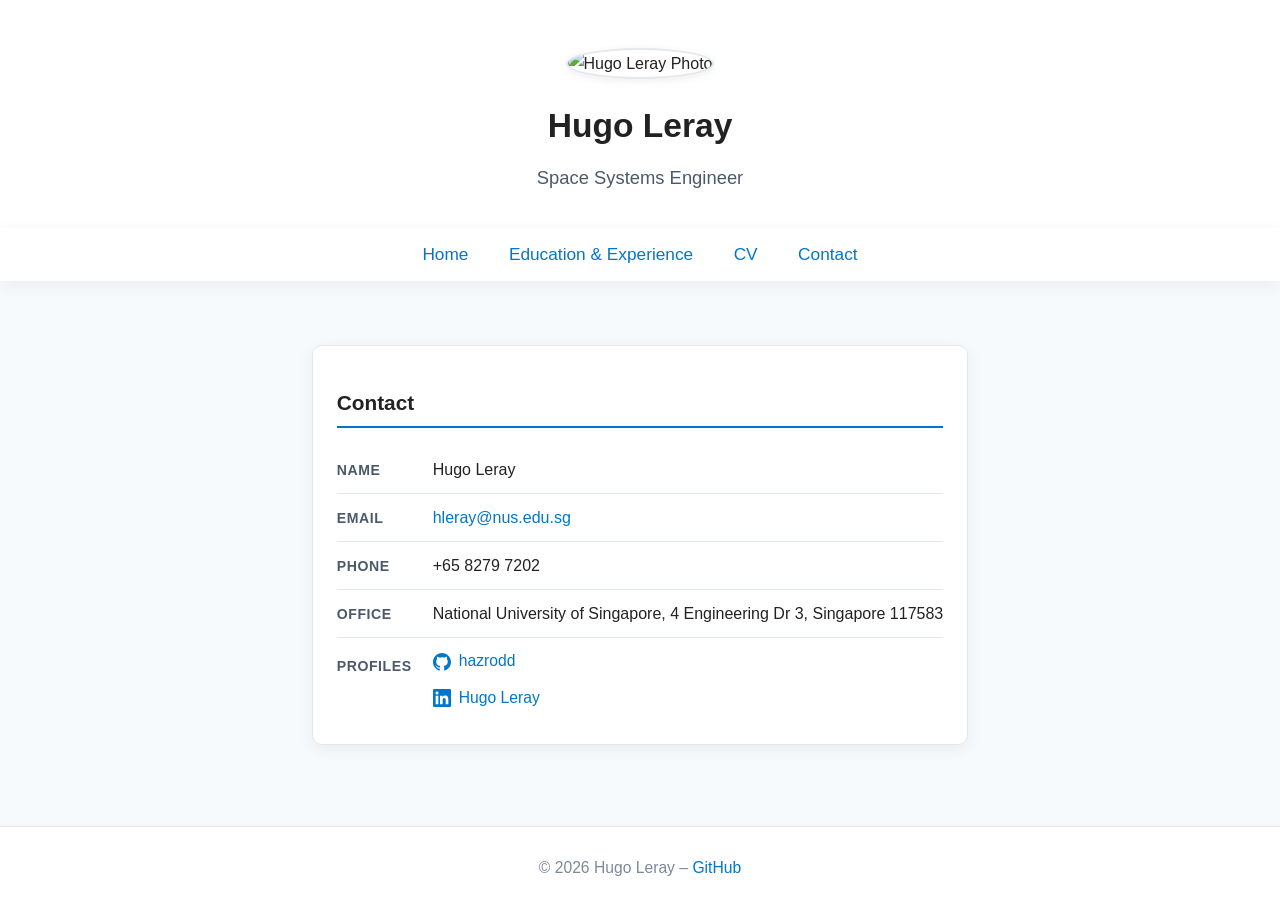
==== contact.html @ 207df249 "Initial commit – personal site" ====
<!DOCTYPE html>
<html lang="fr">
<head>
  <meta charset="UTF-8" />
  <meta name="viewport" content="width=device-width, initial-scale=1.0" />
  <title>Contact – Hugo Leray</title>
  <link rel="stylesheet" href="style.css" />
</head>
<body>
  <div id="site-header"></div>
  <script src="header.js"></script>
  <nav>
    <a href="index.html">Home</a>
    <!-- <a href="publications.html">Publications</a> -->
    <a href="education.html">Education & Experience</a>
    <a href="CV_2026-04-09_Hugo_LERAY.pdf" target="_blank">CV</a>
    <a href="contact.html">Contact</a>
  </nav>
  <main>
    <section class="card">
      <h2>Contact</h2>
      <dl class="contact-list">
        <div class="contact-row">
          <dt>Name</dt>
          <dd>Hugo Leray</dd>
        </div>
        <div class="contact-row">
          <dt>Email</dt>
          <dd><a href="mailto:hleray@nus.edu.sg">hleray@nus.edu.sg</a></dd>
        </div>
        <div class="contact-row">
          <dt>Phone</dt>
          <dd>+65 8279 7202</dd>
        </div>
        <div class="contact-row">
          <dt>Office</dt>
          <dd>National University of Singapore, 4 Engineering Dr 3, Singapore 117583</dd>
        </div>
        <div class="contact-row">
          <dt>Profiles</dt>
          <dd class="contact-profiles">
            <a href="https://github.com/hazrodd" target="_blank" class="profile-link" aria-label="GitHub">
              <svg class="profile-icon" viewBox="0 0 24 24" fill="currentColor" aria-hidden="true"><path d="M12 0C5.37 0 0 5.37 0 12c0 5.3 3.438 9.8 8.205 11.385.6.113.82-.258.82-.577 0-.285-.01-1.04-.015-2.04-3.338.724-4.042-1.61-4.042-1.61-.546-1.385-1.335-1.755-1.335-1.755-1.087-.744.084-.729.084-.729 1.205.084 1.838 1.236 1.838 1.236 1.07 1.835 2.809 1.305 3.495.998.108-.776.417-1.305.76-1.605-2.665-.3-5.466-1.332-5.466-5.93 0-1.31.465-2.38 1.235-3.22-.135-.303-.54-1.523.105-3.176 0 0 1.005-.322 3.3 1.23A11.52 11.52 0 0 1 12 5.803c1.02.005 2.047.138 3.006.404 2.29-1.552 3.297-1.23 3.297-1.23.645 1.653.24 2.873.12 3.176.765.84 1.23 1.91 1.23 3.22 0 4.61-2.805 5.625-5.475 5.92.42.36.81 1.096.81 2.22 0 1.606-.015 2.896-.015 3.286 0 .315.21.69.825.57C20.565 21.795 24 17.295 24 12c0-6.63-5.37-12-12-12z"/></svg>
              hazrodd
            </a>
            <a href="https://www.linkedin.com/in/hugo-leray/" target="_blank" class="profile-link" aria-label="LinkedIn">
              <svg class="profile-icon" viewBox="0 0 24 24" fill="currentColor" aria-hidden="true"><path d="M20.447 20.452h-3.554v-5.569c0-1.328-.027-3.037-1.852-3.037-1.853 0-2.136 1.445-2.136 2.939v5.667H9.351V9h3.414v1.561h.046c.477-.9 1.637-1.85 3.37-1.85 3.601 0 4.267 2.37 4.267 5.455v6.286zM5.337 7.433a2.062 2.062 0 0 1-2.063-2.065 2.064 2.064 0 1 1 2.063 2.065zm1.782 13.019H3.555V9h3.564v11.452zM22.225 0H1.771C.792 0 0 .774 0 1.729v20.542C0 23.227.792 24 1.771 24h20.451C23.2 24 24 23.227 24 22.271V1.729C24 .774 23.2 0 22.222 0h.003z"/></svg>
              Hugo Leray
            </a>
          </dd>
        </div>
      </dl>
    </section>
  </main>
  <footer>
    © 2026 Hugo Leray – <a href="https://github.com/hazrodd">GitHub</a>
  </footer>
</body>
</html>
---- style.css ----
/* Thème professionnel et minimaliste pour Victor Gaya */
:root {
  --main-bg: #f7fafd;
  --main-color: #222;
  --accent: #0077cc;
  --accent-dark: #005fa3;
  --card-bg: #fff;
  --border: #e3e8ee;
  --shadow: 0 4px 16px rgba(0,0,0,0.06);
}
body {
  font-family: 'Segoe UI', 'Helvetica Neue', Arial, sans-serif;
  margin: 0;
  padding: 0;
  background: var(--main-bg);
  color: var(--main-color);
  min-height: 100vh;
  display: flex;
  flex-direction: column;
  line-height: 1.7;
}
header {
  text-align: center;
  padding: 48px 20px 24px 20px;
  background: var(--card-bg);
  box-shadow: var(--shadow);
}
header img {
  width: 140px;
  height: 140px;
  border-radius: 50%;
  object-fit: cover;
  border: 2.5px solid var(--border);
  box-shadow: 0 2px 8px rgba(0,0,0,0.07);
}
header h1 {
  margin: 18px 0 8px 0;
  font-size: 2.1em;
  font-weight: 600;
}
header p {
  font-size: 1.15em;
  color: #4a5a6a;
  margin: 0 0 10px 0;
}
nav {
  text-align: center;
  margin: 0 0 32px 0;
  background: var(--card-bg);
  box-shadow: var(--shadow);
  padding: 12px 0;
}
nav a {
  margin: 0 18px;
  font-size: 1.08em;
  color: var(--accent);
  text-decoration: none;
  font-weight: 500;
  transition: color 0.2s;
}
nav a:hover {
  color: var(--accent-dark);
  text-decoration: underline;
}
main {
  flex: 1;
  max-width: 820px;
  margin: 0 auto;
  padding: 32px 18px 24px 18px;
  background: transparent;
}
section {
  margin-bottom: 38px;
}
h2 {
  border-bottom: 2px solid var(--accent);
  padding-bottom: 5px;
  margin-bottom: 18px;
  font-size: 1.3em;
}
.card {
  background: var(--card-bg);
  border-radius: 10px;
  box-shadow: var(--shadow);
  padding: 22px 24px;
  margin-bottom: 24px;
  border: 1px solid var(--border);
}
footer {
  text-align: center;
  padding: 28px 10px 18px 10px;
  font-size: 0.98em;
  color: #7a8a99;
  background: var(--card-bg);
  border-top: 1px solid var(--border);
  margin-top: 32px;
}
a {
  color: var(--accent);
  text-decoration: none;
}
a:hover {
  color: var(--accent-dark);
  text-decoration: underline;
}
.contact-list {
  margin: 0;
  padding: 0;
}
.contact-row {
  display: flex;
  gap: 16px;
  padding: 10px 0;
  border-bottom: 1px solid var(--border);
  align-items: baseline;
}
.contact-row:last-child {
  border-bottom: none;
}
.contact-row dt {
  min-width: 80px;
  font-weight: 600;
  color: #4a5a6a;
  font-size: 0.88em;
  text-transform: uppercase;
  letter-spacing: 0.04em;
  flex-shrink: 0;
}
.contact-row dd {
  margin: 0;
  font-size: 1em;
  color: var(--main-color);
}
.contact-profiles {
  display: flex;
  flex-direction: column;
  gap: 10px;
}
.profile-link {
  display: inline-flex;
  align-items: center;
  gap: 8px;
  text-decoration: none;
  color: var(--accent);
  font-size: 0.98em;
}
.profile-link:hover {
  color: var(--accent-dark);
  text-decoration: underline;
}
.profile-icon {
  width: 18px;
  height: 18px;
  flex-shrink: 0;
}
.pub-list {
  list-style: none;
  padding: 0;
  margin: 0;
}
.pub-item {
  padding: 14px 0;
  border-bottom: 1px solid var(--border);
}
.pub-item:last-child {
  border-bottom: none;
}
.pub-title {
  font-size: 1.02em;
  font-weight: 500;
  margin-bottom: 4px;
}
.pub-meta {
  font-size: 0.9em;
  color: #4a5a6a;
}
.card--highlight {
  border-left: 4px solid var(--accent);
}
.current-position__label {
  font-size: 0.8em;
  font-weight: 600;
  text-transform: uppercase;
  letter-spacing: 0.06em;
  color: var(--accent);
  margin-bottom: 6px;
}
.current-position__title {
  font-size: 1.25em;
  font-weight: 600;
  margin-bottom: 2px;
}
.current-position__org {
  font-size: 0.95em;
  color: #4a5a6a;
  margin-bottom: 14px;
}
.current-position__topics {
  display: flex;
  flex-wrap: wrap;
  gap: 8px;
}
.topic-tag {
  background: #eef4fb;
  color: #1a5bbf;
  border: 1px solid #c0d8f0;
  border-radius: 20px;
  padding: 3px 12px;
  font-size: 0.85em;
  font-weight: 500;
}
.quick-links {
  display: grid;
  grid-template-columns: repeat(3, 1fr);
  gap: 16px;
  margin-bottom: 24px;
}
.quick-link-card {
  background: var(--card-bg);
  border: 1px solid var(--border);
  border-radius: 10px;
  box-shadow: var(--shadow);
  padding: 18px 20px;
  text-decoration: none;
  color: var(--main-color);
  transition: border-color 0.2s, box-shadow 0.2s;
  display: block;
}
.quick-link-card:hover {
  border-color: var(--accent);
  box-shadow: 0 4px 20px rgba(0,119,204,0.10);
  text-decoration: none;
  color: var(--main-color);
}
.quick-link-card__title {
  font-weight: 600;
  font-size: 1em;
  margin-bottom: 4px;
  color: var(--accent);
}
.quick-link-card__sub {
  font-size: 0.85em;
  color: #4a5a6a;
}
@media (max-width: 600px) {
  .quick-links {
    grid-template-columns: 1fr;
  }
}
@media (max-width: 600px) {
  header, main, .card {
    padding-left: 8px;
    padding-right: 8px;
  }
  nav a {
    margin: 0 8px;
  }
}
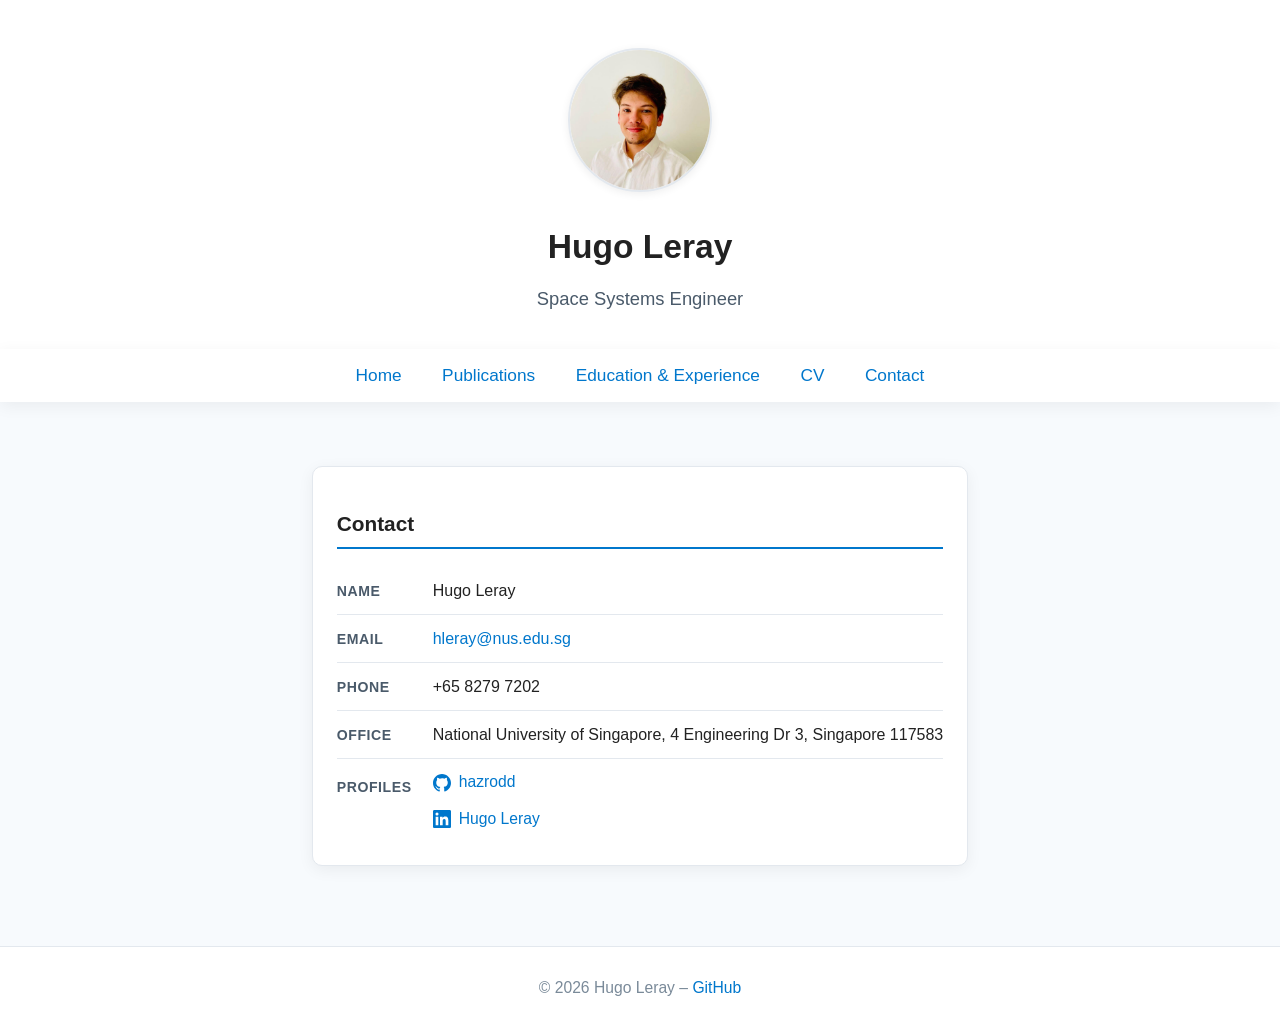
==== commit cdee1ded: "Update CV and publications pages for 2026 conferences" ====
--- a/contact.html
+++ b/contact.html
@@ -11,9 +11,9 @@
   <script src="header.js"></script>
   <nav>
     <a href="index.html">Home</a>
-    <!-- <a href="publications.html">Publications</a> -->
+    <a href="publications.html">Publications</a>
     <a href="education.html">Education & Experience</a>
-    <a href="CV_2026-04-09_Hugo_LERAY.pdf" target="_blank">CV</a>
+    <a href="CV_2026-06-18_Hugo_LERAY.pdf" target="_blank">CV</a>
     <a href="contact.html">Contact</a>
   </nav>
   <main>
--- a/style.css
+++ b/style.css
@@ -174,6 +174,38 @@
   font-size: 0.9em;
   color: #4a5a6a;
 }
+.pub-note {
+  margin-top: 0;
+  margin-bottom: 16px;
+  color: #4a5a6a;
+  font-size: 0.95em;
+}
+.pub-summary {
+  margin-top: 6px;
+  font-size: 0.92em;
+  color: #334455;
+}
+.pub-status {
+  display: inline-block;
+  border-radius: 999px;
+  padding: 1px 9px;
+  font-size: 0.78em;
+  font-weight: 600;
+  text-transform: uppercase;
+  letter-spacing: 0.04em;
+  margin-right: 8px;
+  vertical-align: middle;
+}
+.pub-status--done {
+  background: #e6f5ec;
+  color: #146c43;
+  border: 1px solid #b6dfc8;
+}
+.pub-status--upcoming {
+  background: #edf4ff;
+  color: #174ea6;
+  border: 1px solid #c9dcff;
+}
 .card--highlight {
   border-left: 4px solid var(--accent);
 }
